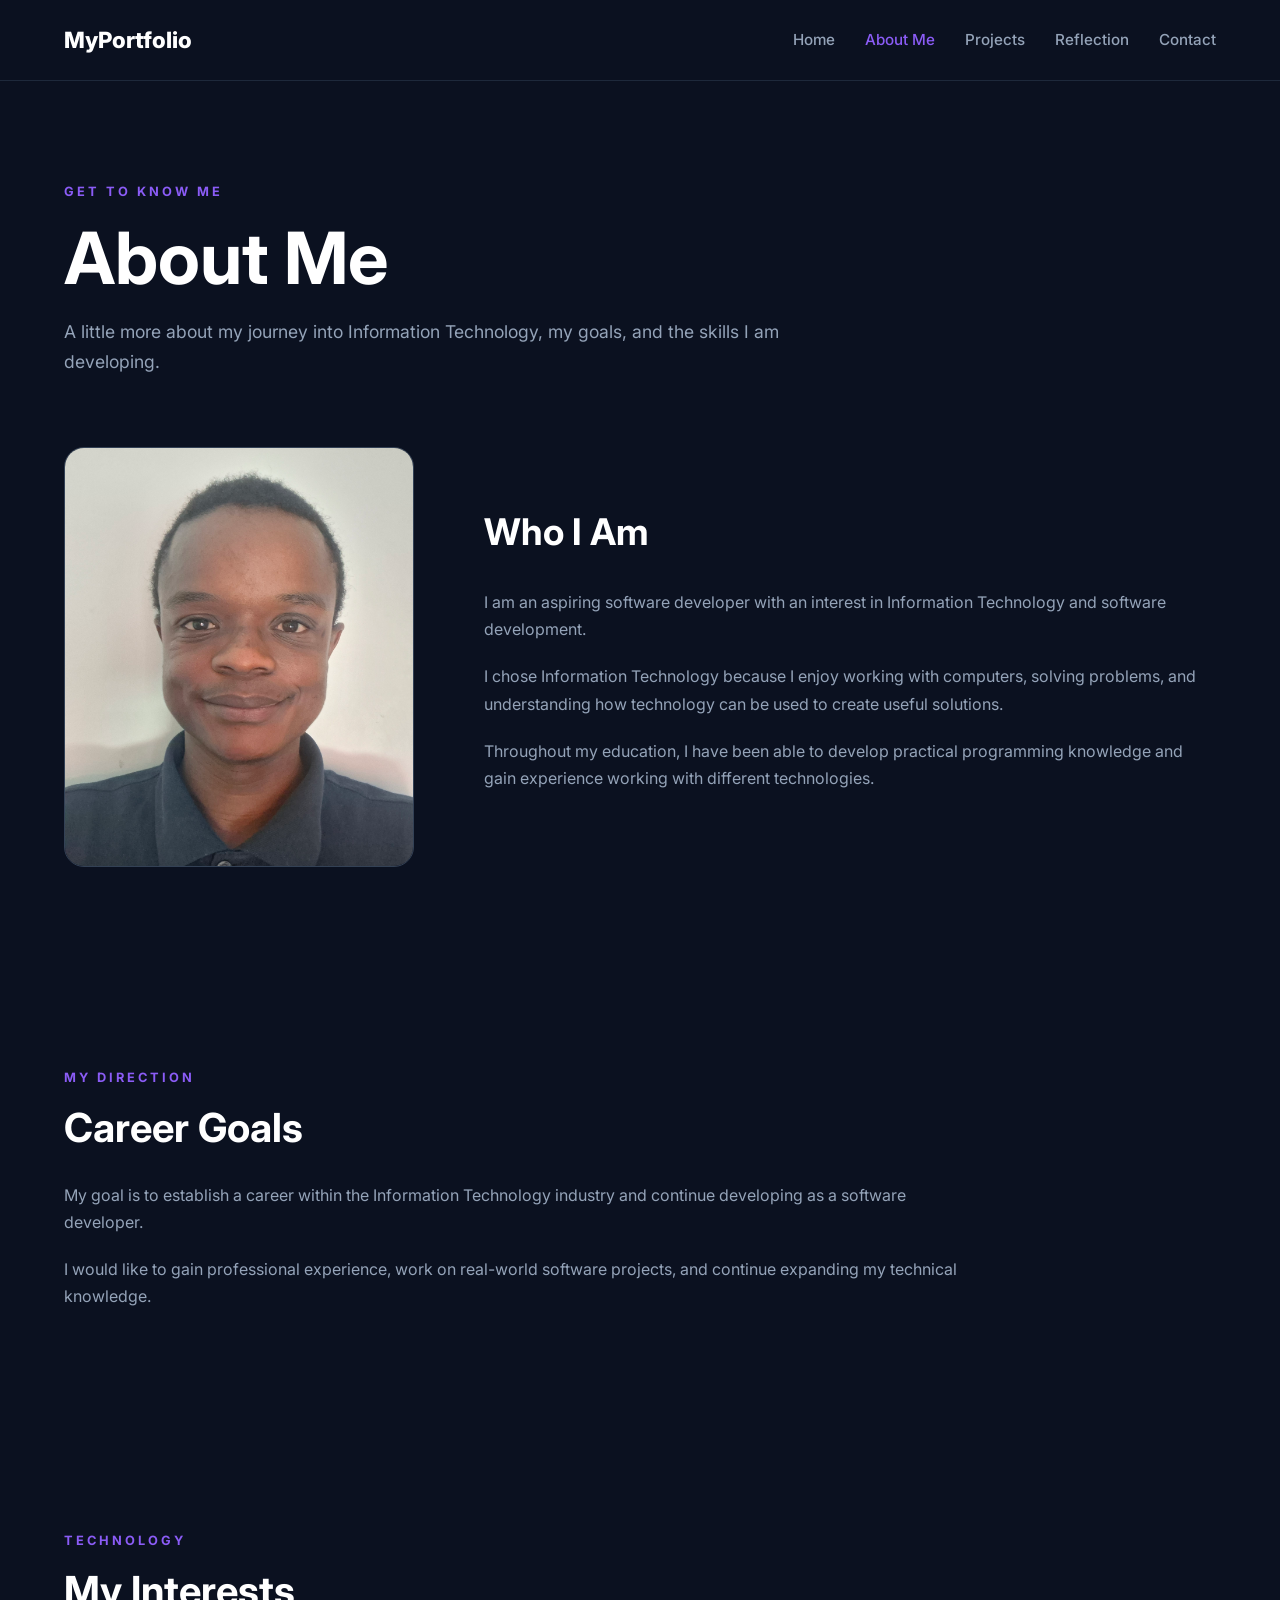
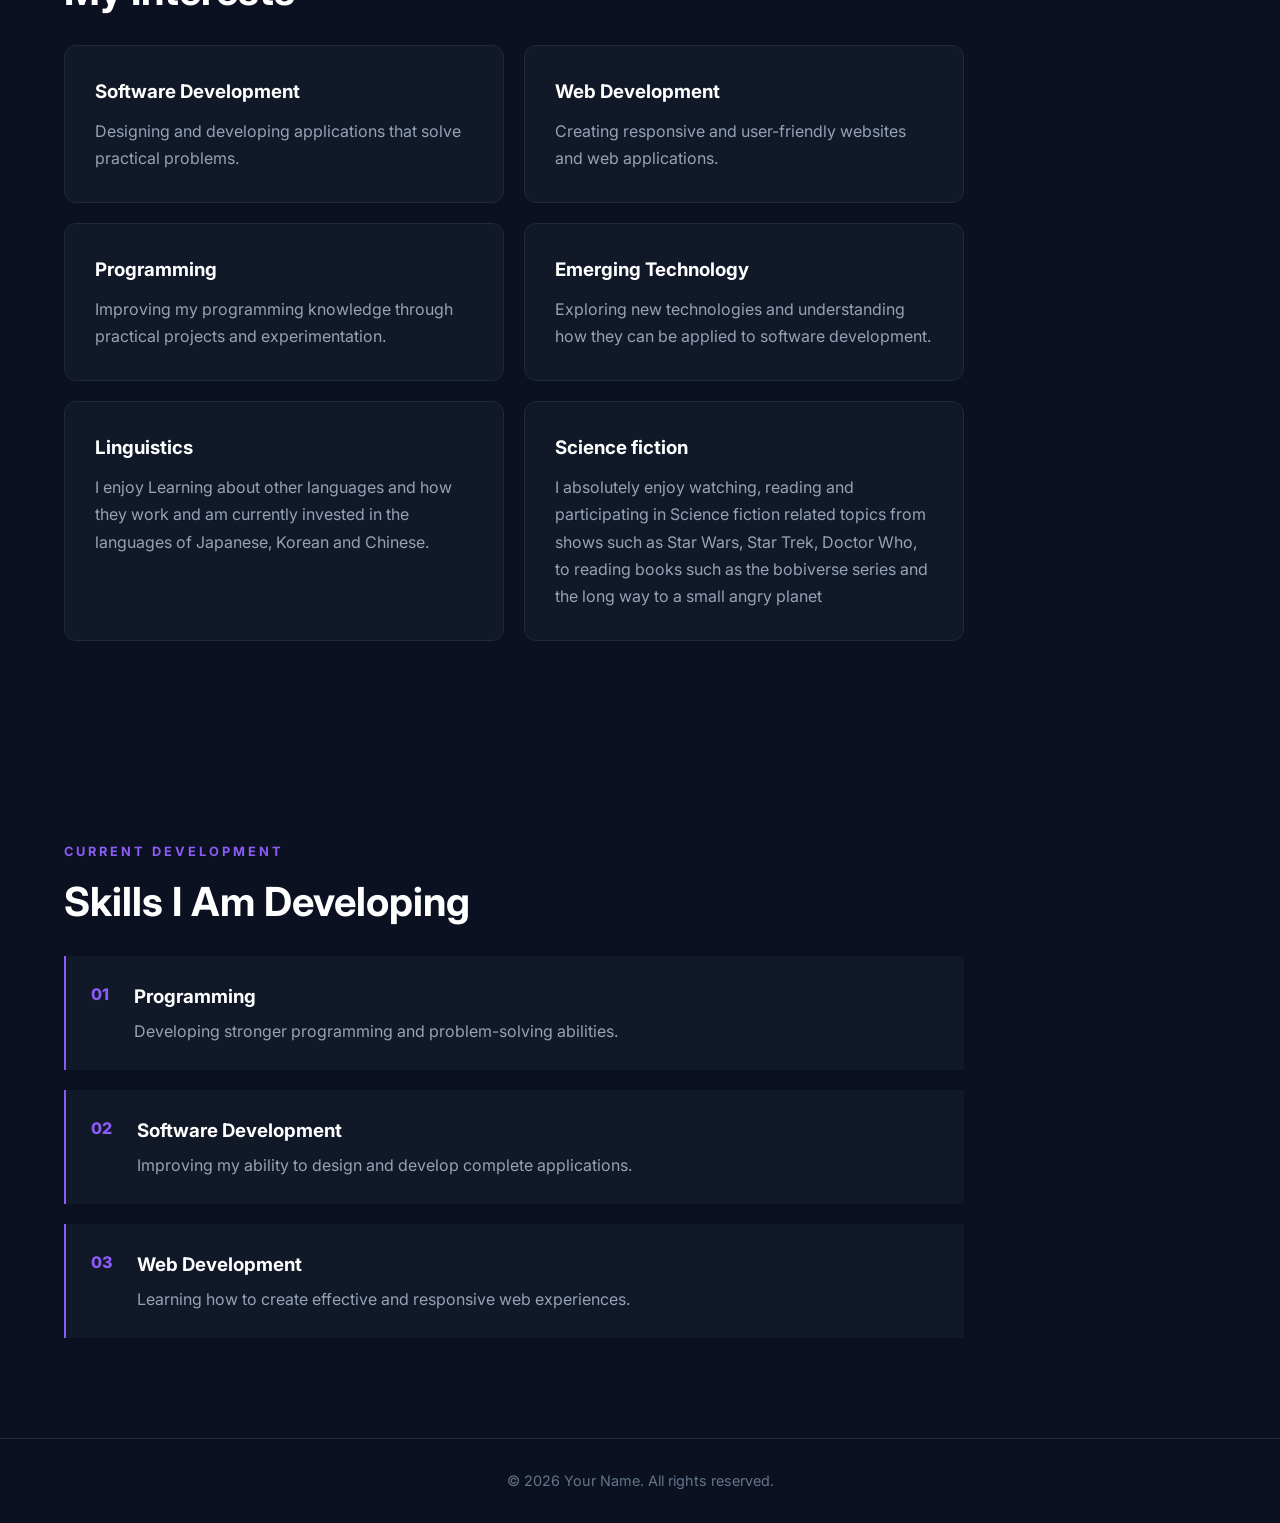
==== about.html @ 18156eb1 "My portfolio" ====
<!DOCTYPE html>

<html lang="en">
<head>
    <meta charset="UTF-8">
    <meta name="viewport" content="width=device-width, initial-scale=1.0">
    <meta name="description" content="Learn more about my background, career goals, interests, and technical skills.">
    <title>About Me | My Portfolio</title>
    <link rel="stylesheet" href="style.css">
</head>

<body>

<header>
    <nav class="navbar">
        <div class="logo">MyPortfolio</div>

    <ul class="nav-links">
        <li><a href="index.html">Home</a></li>
        <li><a href="about.html" class="active">About Me</a></li>
        <li><a href="projects.html">Projects</a></li>
        <li><a href="reflection.html">Reflection</a></li>
        <li><a href="contact.html">Contact</a></li>
    </ul>
</nav>

</header>

<main>

<section class="page-header">
    <p class="eyebrow">GET TO KNOW ME</p>
    <h1>About Me</h1>
    <p>
        A little more about my journey into Information Technology,
        my goals, and the skills I am developing.
    </p>
</section>


<section class="about-section">

    <div class="about-image">
        <img src="images/me.jpg"
             alt="Professional photograph of Your Name">
    </div>

    <div class="about-content">

        <h2>Who I Am</h2>

        <p>
            I am an aspiring software developer with an interest in
            Information Technology and software development.
        </p>

        <p>
            I chose Information Technology because I enjoy working
            with computers, solving problems, and understanding how
            technology can be used to create useful solutions.
        </p>

        <p>
            Throughout my education, I have been able to develop
            practical programming knowledge and gain experience
            working with different technologies.
        </p>

    </div>

</section>


<section class="content-section">

    <div class="section-heading">
        <p class="eyebrow">MY DIRECTION</p>
        <h2>Career Goals</h2>
    </div>

    <p>
        My goal is to establish a career within the Information
        Technology industry and continue developing as a software
        developer.
    </p>

    <p>
        I would like to gain professional experience, work on real-world
        software projects, and continue expanding my technical knowledge.
    </p>

</section>


<section class="content-section">

    <div class="section-heading">
        <p class="eyebrow">TECHNOLOGY</p>
        <h2>My Interests</h2>
    </div>

    <div class="skills-grid">

        <div class="skill-card">
            <h3>Software Development</h3>
            <p>
                Designing and developing applications that solve
                practical problems.
            </p>
        </div>

        <div class="skill-card">
            <h3>Web Development</h3>
            <p>
                Creating responsive and user-friendly websites
                and web applications.
            </p>
        </div>

        <div class="skill-card">
            <h3>Programming</h3>
            <p>
                Improving my programming knowledge through practical
                projects and experimentation.
            </p>
        </div>

        <div class="skill-card">
            <h3>Emerging Technology</h3>
            <p>
                Exploring new technologies and understanding how
                they can be applied to software development.
            </p>
        </div>

        <div class="skill-card">
            <h3>Linguistics</h3>
            <p>
                I enjoy Learning about other languages and how they work and am currently invested in the languages of Japanese, Korean and Chinese.
            </p>
        </div>

        <div class="skill-card">
            <h3>Science fiction</h3>
            <p>
                I absolutely enjoy watching, reading and participating in Science fiction related topics from shows such as Star Wars, Star Trek, Doctor Who, to reading books such as the bobiverse series and the long way to a small angry planet
            </p>
        </div>

    </div>

</section>


<section class="content-section">

    <div class="section-heading">
        <p class="eyebrow">CURRENT DEVELOPMENT</p>
        <h2>Skills I Am Developing</h2>
    </div>

    <div class="skill-list">

        <div class="skill-item">
            <span>01</span>
            <div>
                <h3>Programming</h3>
                <p>Developing stronger programming and problem-solving abilities.</p>
            </div>
        </div>

        <div class="skill-item">
            <span>02</span>
            <div>
                <h3>Software Development</h3>
                <p>Improving my ability to design and develop complete applications.</p>
            </div>
        </div>

        <div class="skill-item">
            <span>03</span>
            <div>
                <h3>Web Development</h3>
                <p>Learning how to create effective and responsive web experiences.</p>
            </div>
        </div>

    </div>

</section>

</main>

<footer>
    <p>© 2026 Your Name. All rights reserved.</p>
</footer>

</body>
</html>
---- style.css ----
@import url('https://fonts.googleapis.com/css2?family=Inter:wght@400;500;600;700;800&display=swap');

* {
  margin: 0;
  padding: 0;
  box-sizing: border-box;
  }

html {
scroll-behavior: smooth;
}

body {
font-family: 'Inter', sans-serif;
background: #0b1120;
color: #e5e7eb;
line-height: 1.7;
}

a {
color: inherit;
text-decoration: none;
}

img {
max-width: 100%;
display: block;
}

.navbar {
width: 90%;
max-width: 1200px;
margin: auto;
min-height: 80px;
display: flex;
align-items: center;
justify-content: space-between;
}

header {
border-bottom: 1px solid #1e293b;
background: #0b1120;
}

.logo {
font-size: 1.4rem;
font-weight: 800;
color: #ffffff;
}

.nav-links {
display: flex;
list-style: none;
gap: 30px;
}

.nav-links a {
color: #94a3b8;
font-size: 0.95rem;
font-weight: 500;
transition: 0.3s ease;
}

.nav-links a:hover,
.nav-links a.active {
color: #8b5cf6;
}

main {
width: 90%;
max-width: 1200px;
margin: auto;
}

.hero {
min-height: 650px;
display: grid;
grid-template-columns: 1.2fr 0.8fr;
align-items: center;
gap: 80px;
}

.hero-content {
max-width: 700px;
}

.eyebrow {
color: #8b5cf6;
font-size: 0.8rem;
font-weight: 700;
letter-spacing: 3px;
margin-bottom: 15px;
}

.hero h1 {
font-size: clamp(3rem, 7vw, 5.5rem);
line-height: 1.05;
color: #ffffff;
margin-bottom: 25px;
}

.hero h1 span {
color: #8b5cf6;
}

.hero-text {
color: #94a3b8;
font-size: 1.15rem;
max-width: 650px;
margin-bottom: 35px;
}

.hero-buttons {
display: flex;
gap: 15px;
flex-wrap: wrap;
}

.btn {
display: inline-block;
padding: 13px 25px;
border-radius: 8px;
font-weight: 600;
transition: 0.3s ease;
}

.primary-btn {
background: #8b5cf6;
color: #ffffff;
}

.primary-btn:hover {
background: #7c3aed;
transform: translateY(-2px);
}

.secondary-btn {
border: 1px solid #334155;
color: #ffffff;
}

.secondary-btn:hover {
border-color: #8b5cf6;
color: #8b5cf6;
}

.hero-image {
display: flex;
justify-content: center;
}

.hero-image img {
width: 320px;
height: 380px;
object-fit: cover;
border-radius: 20px;
border: 1px solid #334155;
}

.intro-section,
.content-section {
padding: 100px 0;
max-width: 900px;
}

.section-heading {
margin-bottom: 30px;
}

.section-heading h2 {
font-size: 2.5rem;
color: #ffffff;
line-height: 1.2;
}

.intro-section p,
.content-section > p {
color: #94a3b8;
margin-bottom: 20px;
}

.highlights {
display: grid;
grid-template-columns: repeat(3, 1fr);
gap: 25px;
padding: 30px 0 100px;
}

.highlight-card {
padding: 35px;
border: 1px solid #1e293b;
background: #111827;
border-radius: 15px;
transition: 0.3s ease;
}

.highlight-card:hover {
transform: translateY(-5px);
border-color: #8b5cf6;
}

.card-icon {
color: #8b5cf6;
font-weight: 800;
margin-bottom: 20px;
}

.highlight-card h3 {
color: #ffffff;
margin-bottom: 15px;
}

.highlight-card p {
color: #94a3b8;
margin-bottom: 20px;
}

.highlight-card a,
.project-content > a,
.contact-card a {
color: #8b5cf6;
font-weight: 600;
}

.page-header {
padding: 100px 0 70px;
max-width: 800px;
}

.page-header h1 {
font-size: clamp(2.8rem, 6vw, 4.5rem);
color: #ffffff;
line-height: 1.1;
margin-bottom: 20px;
}

.page-header > p:last-child {
color: #94a3b8;
font-size: 1.1rem;
}

.about-section {
display: grid;
grid-template-columns: 350px 1fr;
gap: 70px;
align-items: center;
padding-bottom: 100px;
}

.about-image img {
width: 100%;
height: 420px;
object-fit: cover;
border-radius: 20px;
border: 1px solid #334155;
}

.about-content h2 {
font-size: 2.3rem;
color: #ffffff;
margin-bottom: 25px;
}

.about-content p {
color: #94a3b8;
margin-bottom: 20px;
}

.skills-grid {
display: grid;
grid-template-columns: repeat(2, 1fr);
gap: 20px;
}

.skill-card {
padding: 30px;
background: #111827;
border: 1px solid #1e293b;
border-radius: 12px;
}

.skill-card h3 {
color: #ffffff;
margin-bottom: 10px;
}

.skill-card p {
color: #94a3b8;
}

.skill-list {
display: flex;
flex-direction: column;
gap: 20px;
}

.skill-item {
display: flex;
gap: 25px;
padding: 25px;
border-left: 2px solid #8b5cf6;
background: #111827;
}

.skill-item > span {
color: #8b5cf6;
font-weight: 800;
}

.skill-item h3 {
color: #ffffff;
margin-bottom: 5px;
}

.skill-item p {
color: #94a3b8;
}

.projects-grid {
display: grid;
grid-template-columns: repeat(2, 1fr);
gap: 30px;
padding-bottom: 100px;
}

.project-card {
background: #111827;
border: 1px solid #1e293b;
border-radius: 15px;
overflow: hidden;
transition: 0.3s ease;
}

.project-card:hover {
transform: translateY(-5px);
border-color: #8b5cf6;
}

.project-image {
height: 250px;
overflow: hidden;
}

.project-image img {
width: 100%;
height: 100%;
object-fit: cover;
}

.project-content {
padding: 30px;
}

.project-number,
.reflection-number {
color: #8b5cf6;
font-size: 0.8rem;
font-weight: 800;
letter-spacing: 2px;
}

.project-content h2 {
color: #ffffff;
margin: 10px 0 15px;
}

.project-content p {
color: #94a3b8;
margin-bottom: 20px;
}

.technology-list {
display: flex;
flex-wrap: wrap;
gap: 8px;
margin-bottom: 25px;
}

.technology-list span {
padding: 5px 10px;
background: #1e293b;
color: #c4b5fd;
border-radius: 5px;
font-size: 0.8rem;
}

.reflection-container {
max-width: 900px;
padding-bottom: 100px;
}

.reflection-card {
padding: 40px;
margin-bottom: 25px;
background: #111827;
border: 1px solid #1e293b;
border-radius: 15px;
}

.reflection-card h2 {
color: #ffffff;
font-size: 1.8rem;
margin: 10px 0 20px;
}

.reflection-card p {
color: #94a3b8;
margin-bottom: 15px;
}

.contact-grid {
display: grid;
grid-template-columns: repeat(3, 1fr);
gap: 25px;
padding-bottom: 100px;
}

.contact-card {
background: #111827;
border: 1px solid #1e293b;
border-radius: 15px;
padding: 35px;
}

.contact-icon {
display: inline-flex;
width: 50px;
height: 50px;
align-items: center;
justify-content: center;
background: #1e293b;
color: #8b5cf6;
border-radius: 10px;
font-weight: 800;
margin-bottom: 20px;
}

.contact-card h2 {
color: #ffffff;
margin-bottom: 10px;
}

.contact-card p {
color: #94a3b8;
margin-bottom: 20px;
}

.contact-message {
max-width: 800px;
padding: 70px 0 120px;
}

.contact-message p {
color: #94a3b8;
margin-bottom: 30px;
}

footer {
border-top: 1px solid #1e293b;
text-align: center;
padding: 30px;
color: #64748b;
font-size: 0.9rem;
}

@media (max-width: 900px) {

.hero {
    grid-template-columns: 1fr;
    gap: 50px;
    padding: 70px 0;
}

.hero-image {
    justify-content: flex-start;
}

.highlights {
    grid-template-columns: 1fr;
}

.about-section {
    grid-template-columns: 1fr;
}

.about-image {
    max-width: 400px;
}

.projects-grid {
    grid-template-columns: 1fr;
}

.contact-grid {
    grid-template-columns: 1fr;
}

}

@media (max-width: 650px) {

.navbar {
    flex-direction: column;
    padding: 20px 0;
    gap: 20px;
}

.nav-links {
    gap: 15px;
    flex-wrap: wrap;
    justify-content: center;
}

.nav-links a {
    font-size: 0.85rem;
}

.hero {
    min-height: auto;
    padding: 70px 0;
}

.hero h1 {
    font-size: 3.2rem;
}

.hero-text {
    font-size: 1rem;
}

.hero-image img {
    width: 260px;
    height: 320px;
}

.page-header {
    padding: 70px 0 50px;
}

.section-heading h2 {
    font-size: 2rem;
}

.skills-grid {
    grid-template-columns: 1fr;
}

.reflection-card {
    padding: 25px;
}

.project-content {
    padding: 25px;
}

.contact-card {
    padding: 25px;
}


}

.qualification-section {
padding-bottom: 100px;
}

.timeline {
position: relative;
max-width: 950px;
margin-top: 50px;
padding-left: 35px;
}

.timeline::before {
content: "";
position: absolute;
left: 7px;
top: 0;
bottom: 0;
width: 2px;
background: #1e293b;
}

.timeline-item {
position: relative;
margin-bottom: 35px;
}

.timeline-marker {
position: absolute;
left: -35px;
top: 35px;
width: 16px;
height: 16px;
border-radius: 50%;
background: #8b5cf6;
border: 4px solid #0b1120;
box-shadow: 0 0 0 2px #8b5cf6;
}

.qualification-card {
background: #111827;
border: 1px solid #1e293b;
border-radius: 15px;
padding: 35px;
transition: 0.3s ease;
}

.qualification-card:hover {
border-color: #8b5cf6;
transform: translateX(5px);
}

.qualification-header {
display: flex;
justify-content: space-between;
align-items: flex-start;
gap: 30px;
margin-bottom: 15px;
}

.qualification-type {
display: inline-block;
color: #8b5cf6;
font-size: 0.75rem;
font-weight: 800;
letter-spacing: 2px;
margin-bottom: 8px;
}

.qualification-header h3 {
color: #ffffff;
font-size: 1.4rem;
}

.qualification-date {
color: #64748b;
font-size: 0.9rem;
white-space: nowrap;
}

.qualification-card h4 {
color: #c4b5fd;
font-size: 1rem;
margin-bottom: 15px;
}

.qualification-card p {
color: #94a3b8;
margin-bottom: 20px;
}

.qualification-tags {
display: flex;
flex-wrap: wrap;
gap: 8px;
}

.qualification-tags span {
background: #1e293b;
color: #c4b5fd;
padding: 5px 10px;
border-radius: 5px;
font-size: 0.8rem;
}

.certificate-grid {
display: grid;
grid-template-columns: repeat(2, 1fr);
gap: 25px;
margin-top: 50px;
}

.certificate-card {
display: flex;
gap: 25px;
padding: 30px;
background: #111827;
border: 1px solid #1e293b;
border-radius: 15px;
transition: 0.3s ease;
}

.certificate-card:hover {
border-color: #8b5cf6;
transform: translateY(-5px);
}

.certificate-icon {
flex-shrink: 0;
width: 65px;
height: 65px;
display: flex;
align-items: center;
justify-content: center;
background: #1e293b;
color: #8b5cf6;
border-radius: 12px;
font-size: 0.7rem;
font-weight: 800;
letter-spacing: 1px;
}

.certificate-content h3 {
color: #ffffff;
font-size: 1.2rem;
margin-bottom: 5px;
}

.certificate-provider {
color: #c4b5fd !important;
font-size: 0.9rem;
margin-bottom: 15px !important;
}

.certificate-content > p:not(.certificate-provider) {
color: #94a3b8;
font-size: 0.9rem;
margin-bottom: 15px;
}

.certificate-date {
color: #64748b;
font-size: 0.8rem;
}

.qualification-summary {
display: grid;
grid-template-columns: 0.7fr 1.3fr;
gap: 60px;
padding: 60px 40px;
margin-bottom: 100px;
background: #111827;
border: 1px solid #1e293b;
border-radius: 15px;
}

.qualification-summary h2 {
color: #ffffff;
font-size: 2rem;
}

.qualification-summary > p {
color: #94a3b8;
}

@media (max-width: 900px) {

.certificate-grid {
    grid-template-columns: 1fr;
}

.qualification-summary {
    grid-template-columns: 1fr;
    gap: 25px;
}

}

@media (max-width: 650px) {

.timeline {
    padding-left: 25px;
}

.timeline-marker {
    left: -25px;
}

.qualification-header {
    flex-direction: column;
    gap: 10px;
}

.qualification-date {
    white-space: normal;
}

.qualification-card {
    padding: 25px;
}

.certificate-card {
    flex-direction: column;
    padding: 25px;
}

.qualification-summary {
    padding: 30px;
}

}
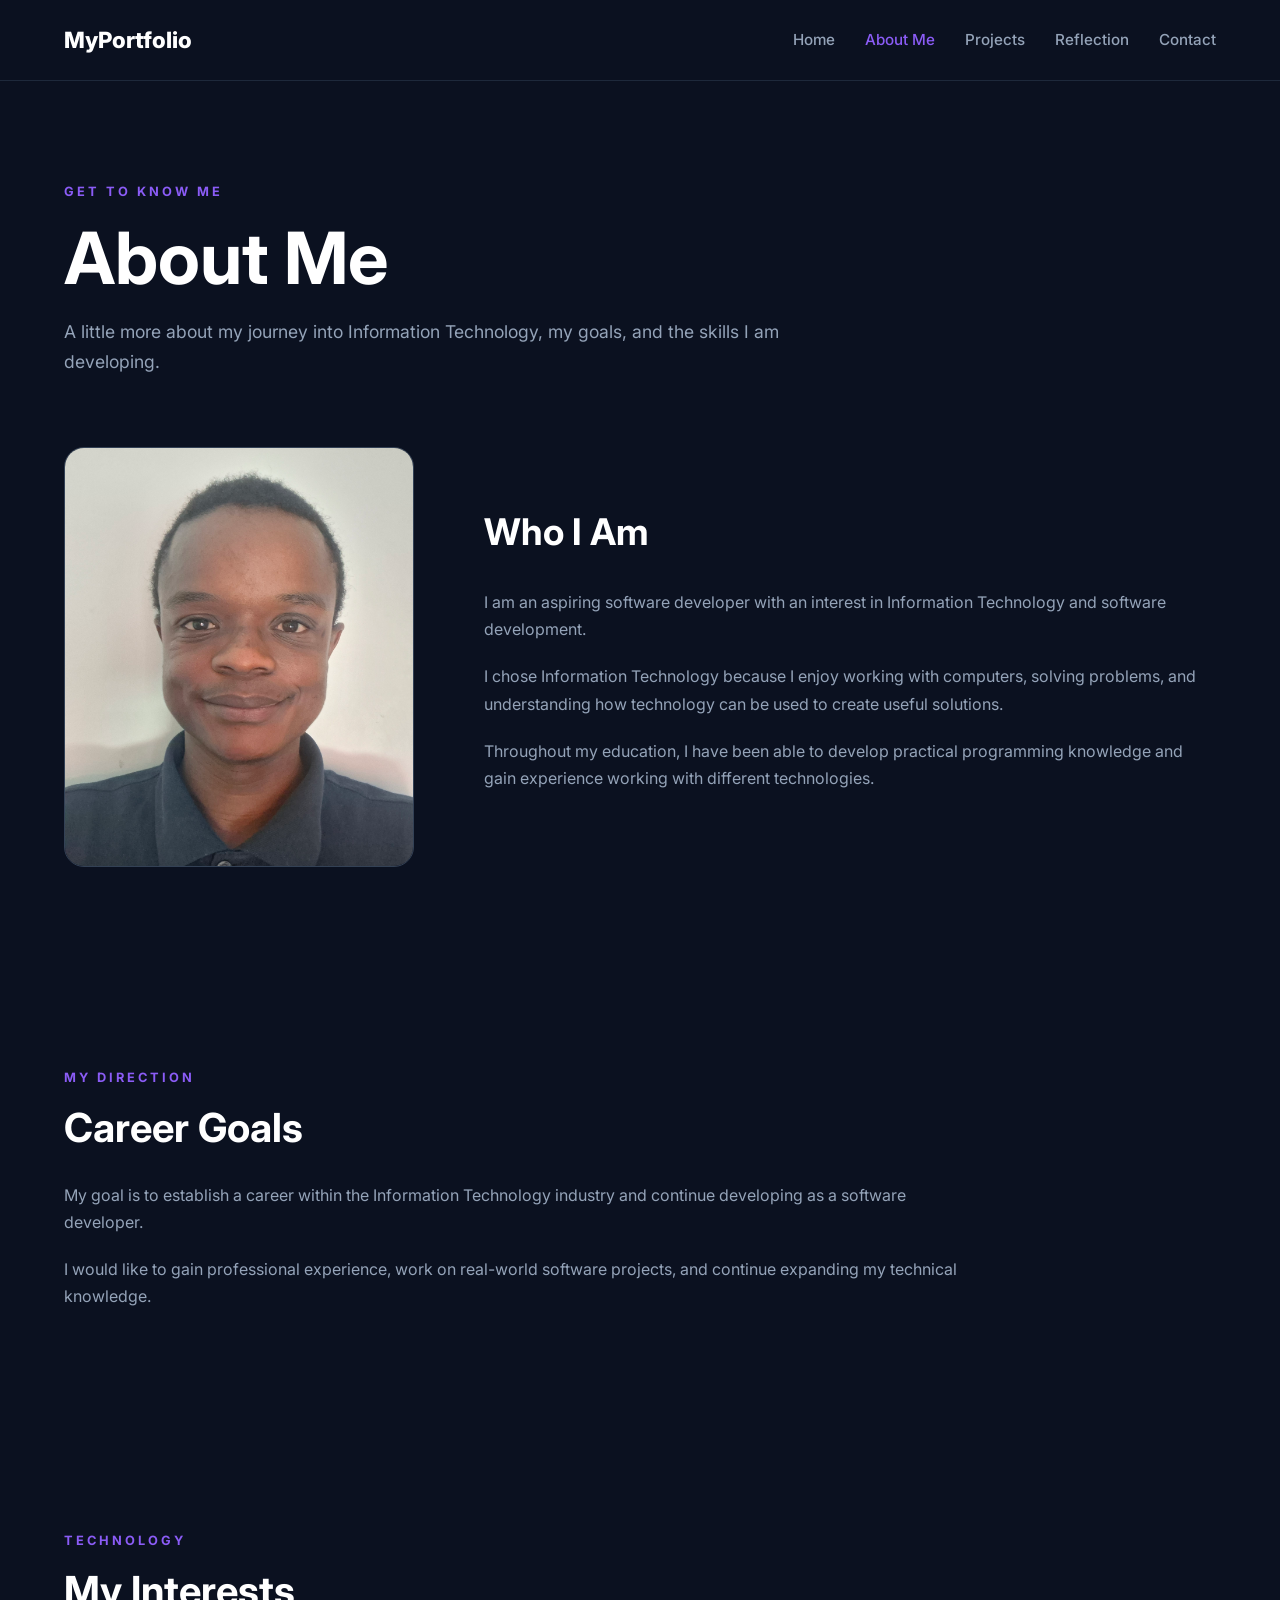
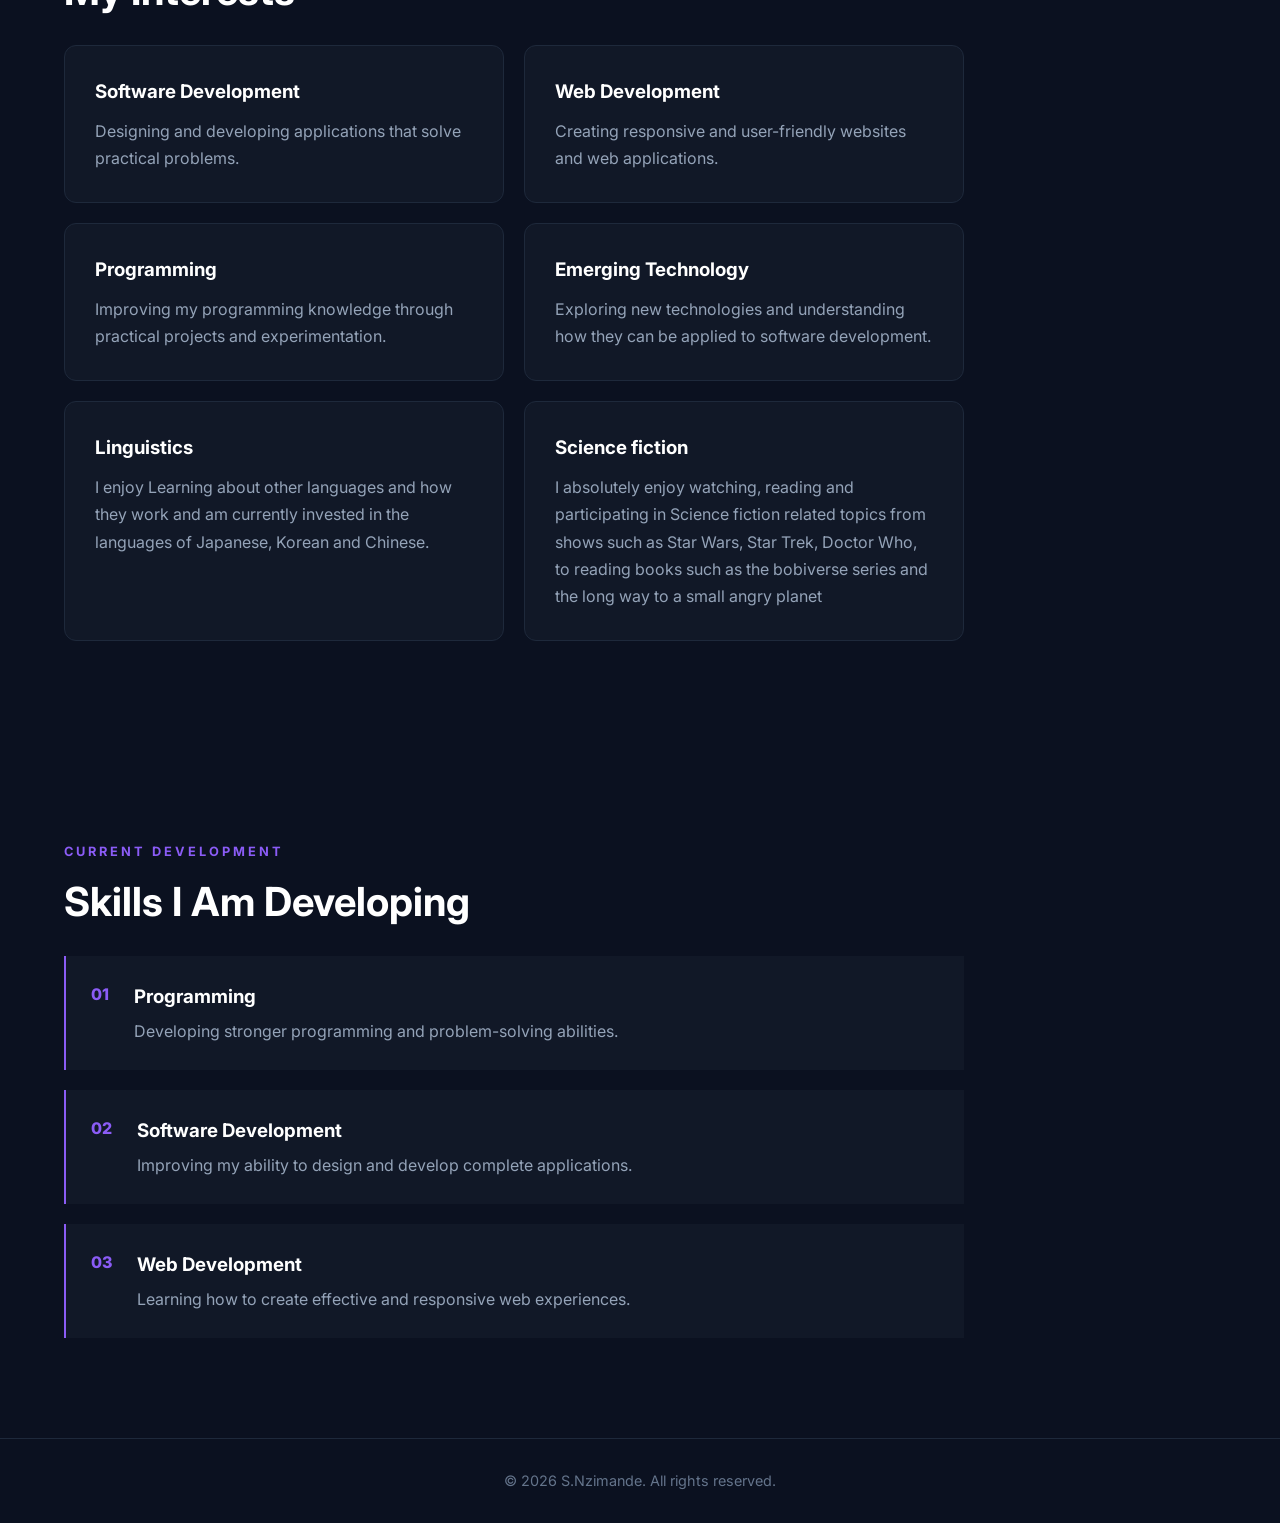
==== commit ad947dec: "fixed footers" ====
--- a/about.html
+++ b/about.html
@@ -192,7 +192,7 @@
 </main>
 
 <footer>
-    <p>© 2026 Your Name. All rights reserved.</p>
+    <p>© 2026 S.Nzimande. All rights reserved.</p>
 </footer>
 
 </body>
